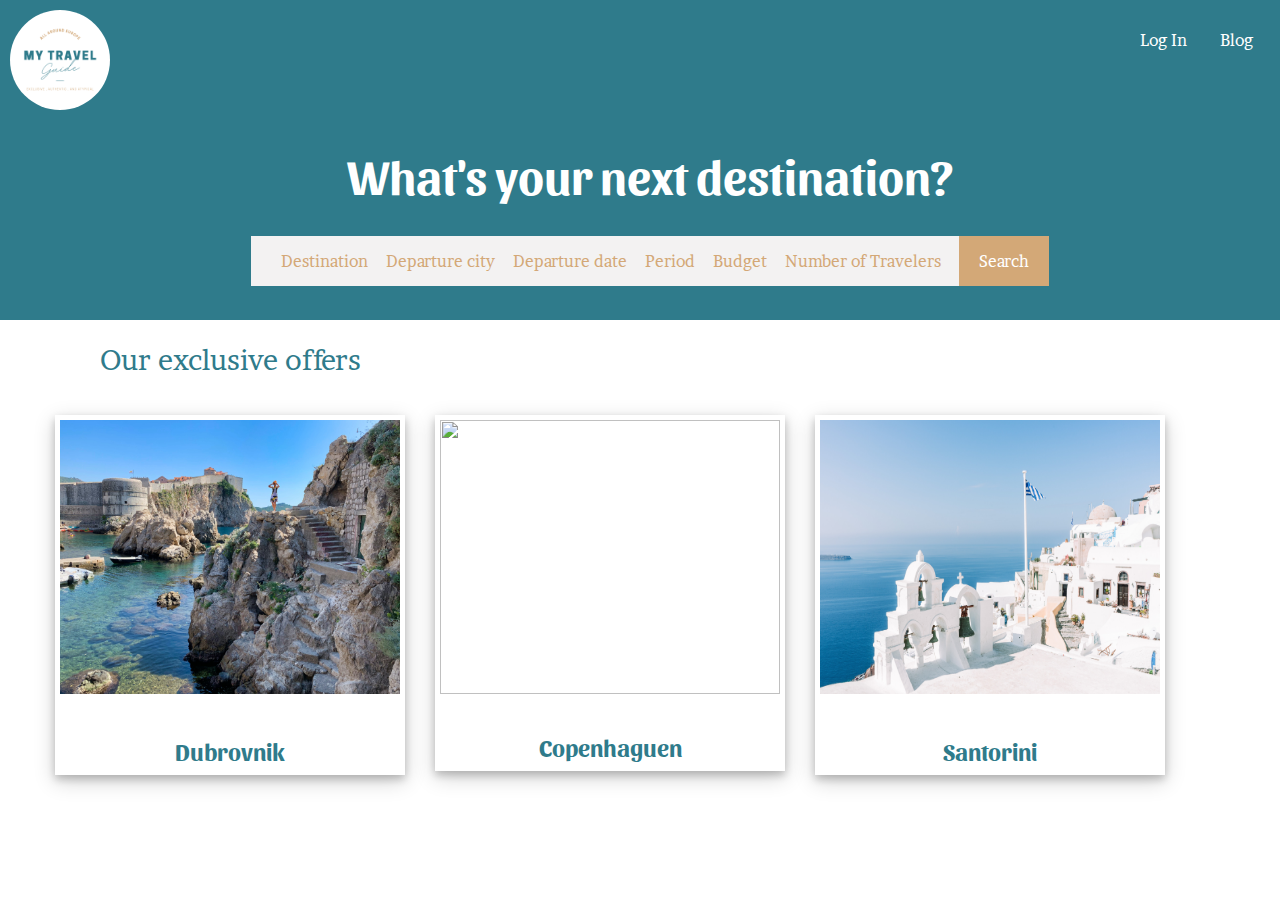
==== index.html @ f7a112cd "Updates coaching" ====
<!DOCTYPE html>

<html>

<head>
	<title>My Travel Guide</title>
	<meta charset="utf-8">
	<link href="https://fonts.googleapis.com/css2?family=Sansita&display=swap" rel="stylesheet"> 
	<link href="https://fonts.googleapis.com/css2?family=Brawler&display=swap" rel="stylesheet"> 
	<script src="https://kit.fontawesome.com/f9b4e6dc32.js" crossorigin="anonymous"></script>
	<link rel="stylesheet" type="text/css" href="css/style.css">
	<link rel="stylesheet" type="text/css" href="css/components/btn-beige.css">
</head>

<body>

	<div>
		<header>
			<div class="heading-bar">
			
			<img src="images/logo-circle.png" alt="My Travel Guide logo" id="logo-circle" width="100px">
			<a href="about-us.html" class="aboutus">About us</a>
			<a href="login.html" class="login">Log In</a>
			<a href="blog.html" class="blog">Blog</a>
			<h1>What's your next destination?</h1>
			</div>
			
			<div class="bar">
		  		<a class="active" href="#home">Destination</a>
		  		<a href="#">Departure city</a>
		  		<a href="#">Departure date</a>
		  		<a href="#">Period</a>
		  		<a href="#">Budget</a>
		  		<a href="#">Number of Travelers</a>
		  		<a href="choice-of-city.html" class="btn-beige">Search</a>
			</div>
		</header>
	</div>

	<div class="container">
		<h2>Our exclusive offers</h2>
		<ul class="list-horizontal">
			<li>
			<div class="div-polaroid">
				<img src="images/dubrovnik.png" class="cities-pictures">
				<h3 class="div-container">Dubrovnik</h3>
			</div>
			</li>

			<li>
			<div class="div-polaroid">
				<img src="images/copenhaguen.png" class="cities-pictures">
				<h3 class="div-container">Copenhaguen</h3>
			</div>
			</li>

			<li>
			<div class="div-polaroid">
				<img src="images/santorini.png" class="cities-pictures">
				<h3 class="div-container">Santorini</h3>
			</div>
			</li>
		</ul>	
	</div>

	

</body>

</html>
---- css/style.css ----
/*Colors and fonts*/

@import url("components/btn-beige.css");
@import url("components/btn-book.css");
@import url("components/btn-gris.css");
@import url("components/card-white.css");
@import url("components/card-formula.css");
@import url("components/cities-pictures.css");
@import url("components/formula-picture.css");
@import url("components/heading-bar.css");
@import url("components/link-rome.css");
@import url("components/list-horizontal.css");
@import url("components/list-inline.css");
@import url("components/logo-circle.css");
@import url("components/polaroid.css");
@import url("components/profiles-pictures.css");
@import url("components/research-bar.css");
@import url("components/card-blog.css");
@import url("components/pictures-blog.css");
@import url("components/list-horizontal-profile.css");
@import url("components/bar.css");


body {
	background: #FFFFFF;
	color: #2F7B8B;
	font-family: 'Brawler',serif; 
	font-size: 16px;
	margin: 0px;
}

header {
	background: #2F7B8B;
	height: 300px;
	width: 100%;
	padding: 10px;
}

h1 {
    color: #FFFFFF;
    font-family: 'Sansita',sans-serif;
    font-weight: bold;
    font-size: 48px;
    text-align: center;
}

h2 {
    color: #2F7B8B;
    font-family: 'Brawler';
    font-weight: lighter;
    font-size: 28px;
    margin-left: 60px;
}

h3 {
    color: #2F7B8B;
    font-family: 'Sansita',sans-serif;
    font-size: 24px;
}

h4 {
    color: #D3A877;
    font-family: 'Brawler',serif;
    font-size: 14px;
}

h5 {
	color: #2F7B8B;
	font-family: 'Brawler';
    font-weight: lighter;
    font-size: 22px;
    text-align: center;
    margin: 60px;
}

a{
	text-decoration: none;
	color: #D3A877;
}

input{
	
}

.aboutus {
	color: #FFFFFF;
	position: absolute;
	top: 30px; left: 1300px;
}

.blog {
	color: #FFFFFF;
	position: absolute;
	top: 30px; left: 1220px;
}

.login {
	color: #FFFFFF;
	position: absolute;
	top: 30px; left: 1140px;
}

.container{
	width: 1200px;
	margin: 0px auto;
}

@media (max-width: 760px) {
	.container {
		width: 600px; 
	}
	.try {
		width: 400px;
	}
}

@media (max-width: 500px) {
	.container {
		width: 400px; 
	}
	.try {
		width: 400px;
	}
}
---- css/components/btn-beige.css ----
/* btn-beige */

.btn-beige{
	background-color: #D3A877;
	color: white;
	padding: 15px 20px;
	border-radius: 0px;
}
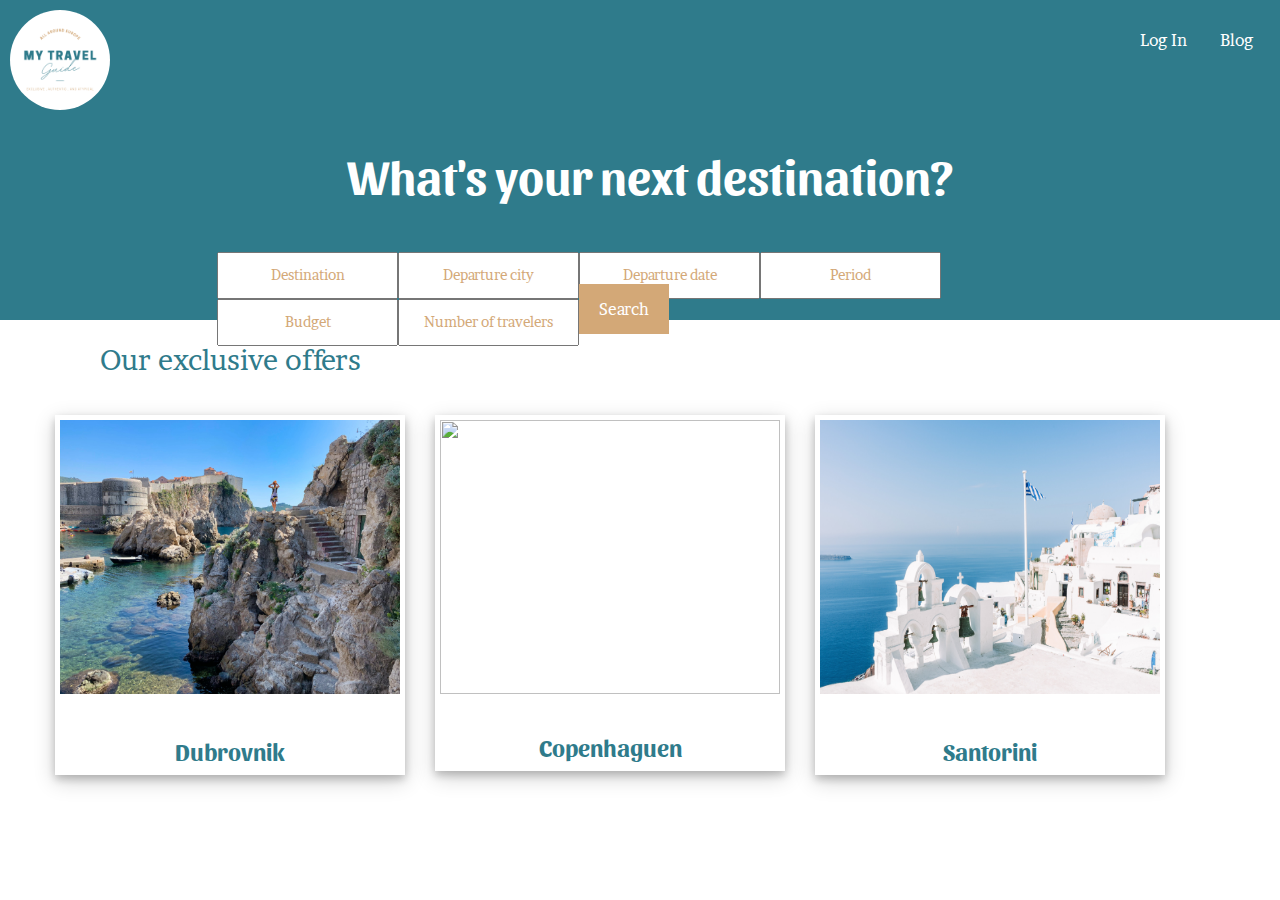
==== commit 94273092: "Add files via upload" ====
--- a/index.html
+++ b/index.html
@@ -26,13 +26,30 @@
 			</div>
 			
 			<div class="bar">
-		  		<a class="active" href="#home">Destination</a>
-		  		<a href="#">Departure city</a>
-		  		<a href="#">Departure date</a>
-		  		<a href="#">Period</a>
-		  		<a href="#">Budget</a>
-		  		<a href="#">Number of Travelers</a>
-		  		<a href="choice-of-city.html" class="btn-beige">Search</a>
+				<ul class="list-navigation">
+				<li class="li-nav">
+					<input class="li-nav" placeholder="Destination">
+				</li>
+				<li>
+					<input class="li-nav" placeholder="Departure city">
+				</li>
+				<li>
+					<input class="li-nav" placeholder="Departure date">
+				</li>
+				<li>
+					<input class="li-nav" placeholder="Period">
+				</li>
+				<li>
+					<input class="li-nav" placeholder="Budget">
+				</li>
+				<li>
+					<input class="li-nav" placeholder="Number of travelers">
+				</li>
+				<li>
+					<a href="choiceofcity.html" class="btn-beige">Search</a>
+				</li>
+			</ul>
+		
 			</div>
 		</header>
 	</div>
--- a/css/style.css
+++ b/css/style.css
@@ -19,6 +19,7 @@
 @import url("components/pictures-blog.css");
 @import url("components/list-horizontal-profile.css");
 @import url("components/bar.css");
+@import url("components/list-navigation.css");
 
 
 body {
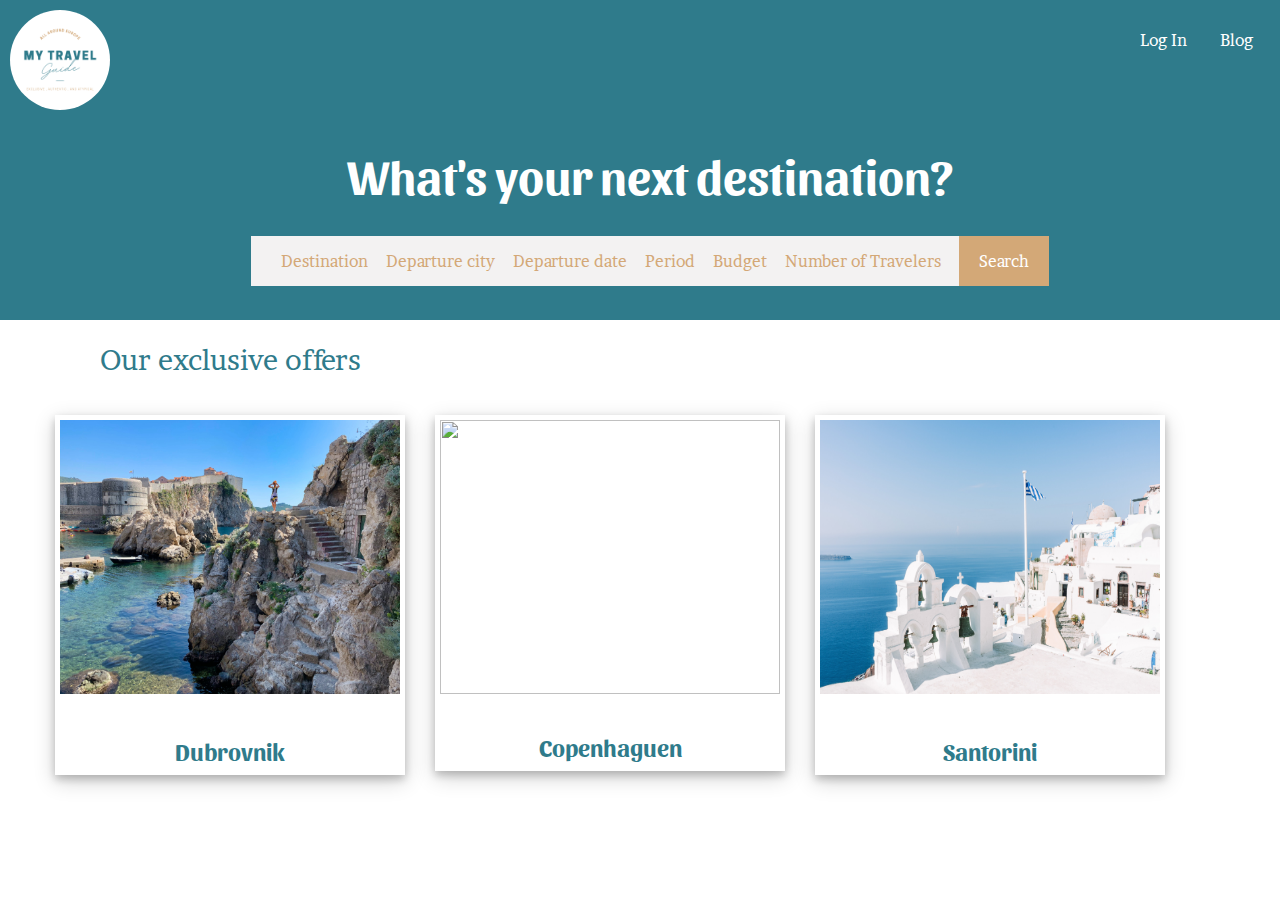
==== commit 2ac8a1e7: "uplaod to correct bugs" ====
--- a/index.html
+++ b/index.html
@@ -19,37 +19,20 @@
 			<div class="heading-bar">
 			
 			<img src="images/logo-circle.png" alt="My Travel Guide logo" id="logo-circle" width="100px">
-			<a href="about-us.html" class="aboutus">About us</a>
 			<a href="login.html" class="login">Log In</a>
 			<a href="blog.html" class="blog">Blog</a>
+			<a href="about-us.html" class="aboutus">About us</a>
 			<h1>What's your next destination?</h1>
 			</div>
 			
 			<div class="bar">
-				<ul class="list-navigation">
-				<li class="li-nav">
-					<input class="li-nav" placeholder="Destination">
-				</li>
-				<li>
-					<input class="li-nav" placeholder="Departure city">
-				</li>
-				<li>
-					<input class="li-nav" placeholder="Departure date">
-				</li>
-				<li>
-					<input class="li-nav" placeholder="Period">
-				</li>
-				<li>
-					<input class="li-nav" placeholder="Budget">
-				</li>
-				<li>
-					<input class="li-nav" placeholder="Number of travelers">
-				</li>
-				<li>
-					<a href="choiceofcity.html" class="btn-beige">Search</a>
-				</li>
-			</ul>
-		
+		  		<a class="active" href="#home">Destination</a>
+		  		<a href="#">Departure city</a>
+		  		<a href="#">Departure date</a>
+		  		<a href="#">Period</a>
+		  		<a href="#">Budget</a>
+		  		<a href="#">Number of Travelers</a>
+		  		<a href="choice-of-city.html" class="btn-beige">Search</a>
 			</div>
 		</header>
 	</div>
--- a/css/style.css
+++ b/css/style.css
@@ -19,7 +19,6 @@
 @import url("components/pictures-blog.css");
 @import url("components/list-horizontal-profile.css");
 @import url("components/bar.css");
-@import url("components/list-navigation.css");
 
 
 body {
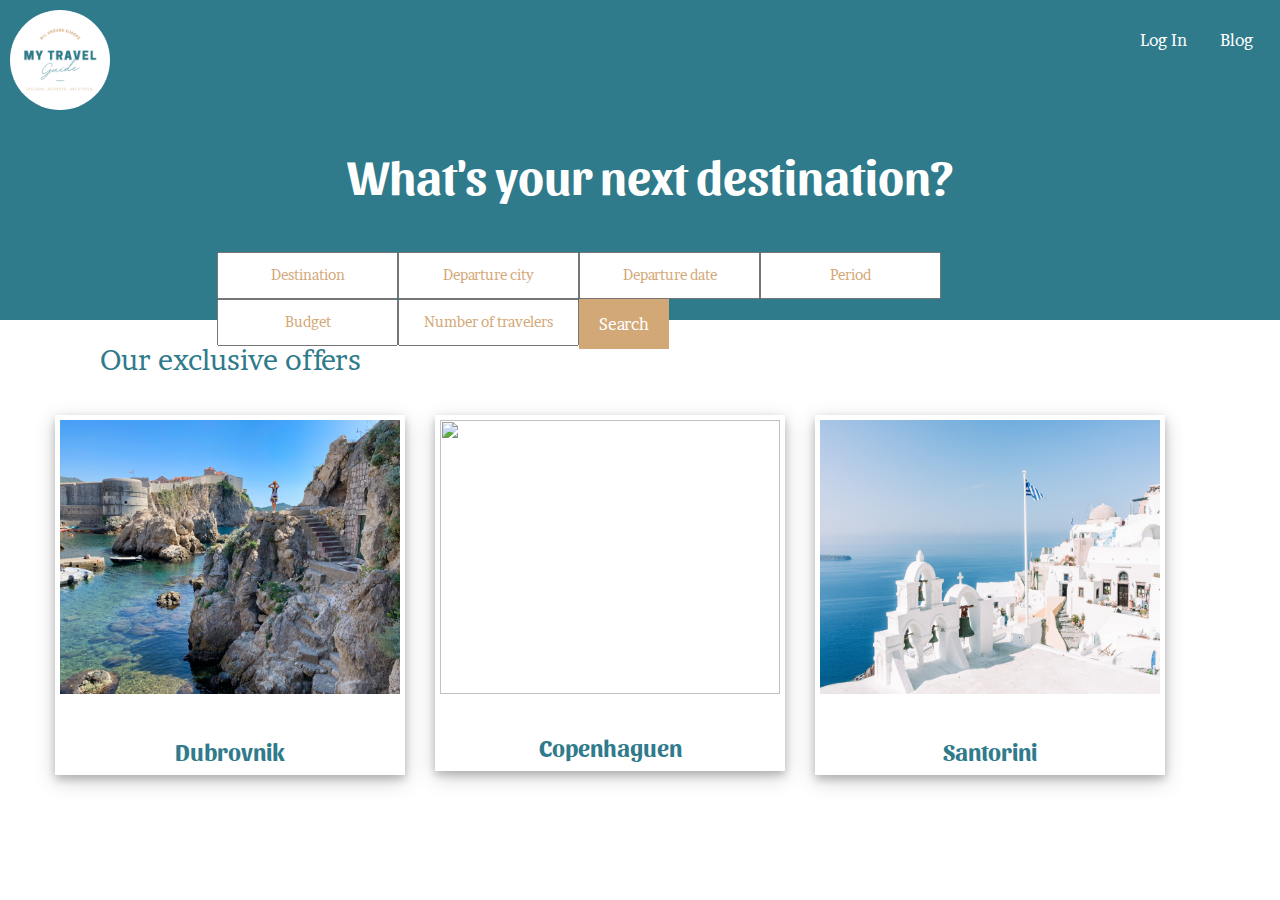
==== commit f5e1a02a: "Add files via upload" ====
--- a/index.html
+++ b/index.html
@@ -25,14 +25,31 @@
 			<h1>What's your next destination?</h1>
 			</div>
 			
+
 			<div class="bar">
-		  		<a class="active" href="#home">Destination</a>
-		  		<a href="#">Departure city</a>
-		  		<a href="#">Departure date</a>
-		  		<a href="#">Period</a>
-		  		<a href="#">Budget</a>
-		  		<a href="#">Number of Travelers</a>
-		  		<a href="choice-of-city.html" class="btn-beige">Search</a>
+				<ul class="list-navigation">
+					<li class="li-nav">
+						<input class="li-nav" placeholder="Destination">
+					</li>
+					<li>
+						<input class="li-nav" placeholder="Departure city">
+					</li>
+					<li>
+						<input class="li-nav" placeholder="Departure date">
+					</li>
+					<li>
+						<input class="li-nav" placeholder="Period">
+					</li>
+					<li>
+						<input class="li-nav" placeholder="Budget">
+					</li>
+					<li>
+						<input class="li-nav" placeholder="Number of travelers">
+					</li>
+					<li>
+						<a href="choice-of-city.html" class="btn-beige">Search</a>
+					</li>
+				</ul>
 			</div>
 		</header>
 	</div>
--- a/css/style.css
+++ b/css/style.css
@@ -19,6 +19,7 @@
 @import url("components/pictures-blog.css");
 @import url("components/list-horizontal-profile.css");
 @import url("components/bar.css");
+@import url("components/list-navigation.css");
 
 
 body {
